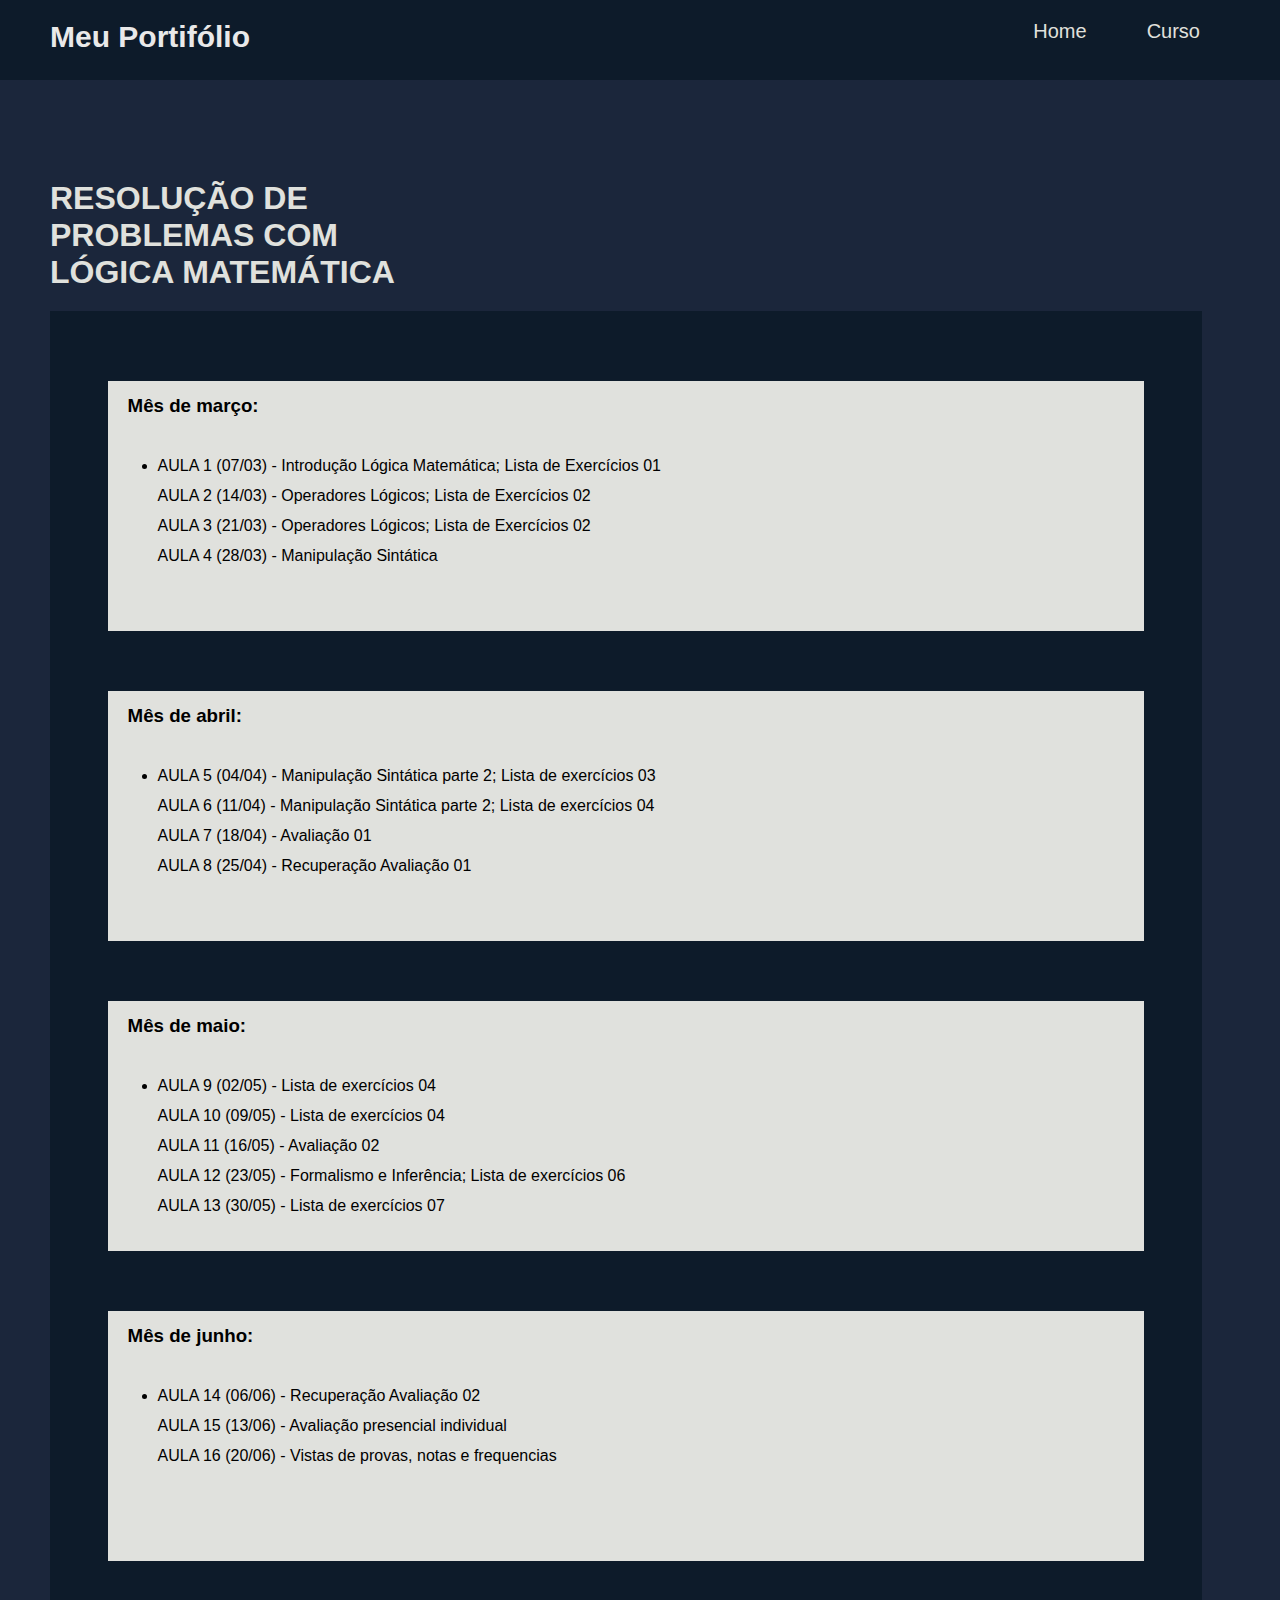
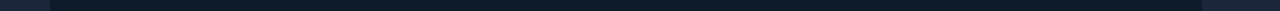
==== cursoMatematica.html @ f21507ff "Add files via upload" ====
<!DOCTYPE html>
<html lang="en">
<head>
  <meta charset="UTF-8">
  <meta http-equiv="X-UA-Compatible" content="IE=edge">
  <meta name="viewport" content="width=device-width, initial-scale=1.0">
  <title>Document</title>
  <link rel="stylesheet" href="cursoMatematica.css">
</head>
<body>
  <div class="header_cabeçalho">
      <div class="cabeçalho_titulo">
        <h2>Meu Portifólio</h2>
      </div>

      <div class="cabeçalho_naveBar">

        <a class="Home" href="index.html">
            <div>
            Home
            </div>
        </a>

        <a class="Cursos" href="ApresentacaoCursos.html">
            <div>
            Curso
            </div>
        </a>

      </div>
    </div>
  <main>
    <div class="Filosofia_titulo">
      <h1>RESOLUÇÃO DE PROBLEMAS COM LÓGICA MATEMÁTICA</h1>
    </div>

    <div class="centro">
      <div class="março">
        <h3>Mês de março:</h3>
        <br>
        <li>
        AULA 1 (07/03) - Introdução Lógica Matemática; Lista de Exercícios 01 <br>
        AULA 2 (14/03) - Operadores Lógicos; Lista de Exercícios 02<br>
        AULA 3 (21/03) - Operadores Lógicos; Lista de Exercícios 02<br>
        AULA 4 (28/03) - Manipulação Sintática<br>

        </li>
      </div>
      <div class="abril">
        <h3>Mês de abril:</h3>
        <br>
        <li>
        AULA 5 (04/04) - Manipulação Sintática parte 2; Lista de exercícios 03<br>
        AULA 6 (11/04) - Manipulação Sintática parte 2; Lista de exercícios 04<br>
        AULA 7 (18/04) - Avaliação 01<br>
        AULA 8 (25/04) - Recuperação Avaliação 01<br>
        </li>
      </div>
      <div class="maio">
        <h3>Mês de maio:</h3>
        <br>
        <li>
        AULA 9 (02/05) - Lista de exercícios 04<br>
        AULA 10 (09/05) - Lista de exercícios 04<br>
        AULA 11 (16/05) - Avaliação 02<br>
        AULA 12 (23/05) - Formalismo e Inferência; Lista de exercícios 06<br>
        AULA 13 (30/05) - Lista de exercícios 07<br>
        </li>
      </div>
      <div class="junho">
        <h3>Mês de junho:</h3>
        <br>
        <li>
        AULA 14 (06/06) - Recuperação Avaliação 02<br>
        AULA 15 (13/06) - Avaliação presencial individual<br>
        AULA 16 (20/06) - Vistas de provas, notas e frequencias<br>
        </li>
      </div>
    </div>
  </main>
</body>
</html>
---- cursoMatematica.css ----
*{
    margin: 0px;
    font-family:'Lucida Sans', 'Lucida Sans Regular', 'Lucida Grande', 'Lucida Sans Unicode', Geneva, Verdana, sans-serif
    }
    
    body{
    width: 100%;
    height: 100%;
    background-color: #1B263B;
    }
    
    header{
    width: 100%;
    height: 400px;
    background-color: #1B263B;
    }
    
    .header_cabeçalho{
    width: 100%;
    height: 80px;
    display: flex;
    justify-content: space-between;
    background-color: #0D1B2A;
    }
    
    .cabeçalho_titulo{
    color: #E9E9E9;
    font-size: 20px;
    margin: 20px 0px 0px 50px;
    }
    
    .cabeçalho_naveBar{
    font-size: 20px;
    margin: 0px 50px 0px 0px;
    display: flex;
    justify-content: space-between;
    color: #E0E1DD;
    }
    
    .Home{
        padding: 20px 30px 0px 30px;
        text-decoration: none;
        color: #E0E1DD;
      }
      
      .Home:hover{
        background-color: #1B263B;
      }
    
      .Cursos{
        padding: 20px 30px 0px 30px;
        text-decoration: none;
        color: #E0E1DD;
      }
      
      .Cursos:hover{
        background-color: #1B263B;
      }
    
    .Filosofia_titulo{
      color: #E0E1DD;
      height: 50%;
      width: 30%;
      margin: 100px 0px 0px 50px;
    }
    
    .centro{
      width: 90%;
      height: 1300px;
      background-color: #0D1B2A;
      margin: 20px 0px 0px 50px; 
      position: absolute;
      display: flex;
      flex-direction: column;
      justify-content: center;
      align-items: center;
      line-height: 30px;
    }
    
    .março{
      width: 90%;
      background-color:#E0E1DD;
      height: 250px;
      margin: 30px;
      margin-top: 50px;
    }
    
    .abril{
      width: 90%;
      background-color:#E0E1DD;
      height: 250px;
      margin: 30px;
    }
    
    .maio{
      width: 90%;
      background-color:#E0E1DD;
      height: 250px;
      margin: 30px;
    }
    
    .junho{
      width: 90%;
      background-color:#E0E1DD;
      height: 250px;
      margin: 30px;
    }
    
    h3{
      padding: 10px 0px 0px 20px;
    }
    
    li{
      margin-left: 50px;
    }
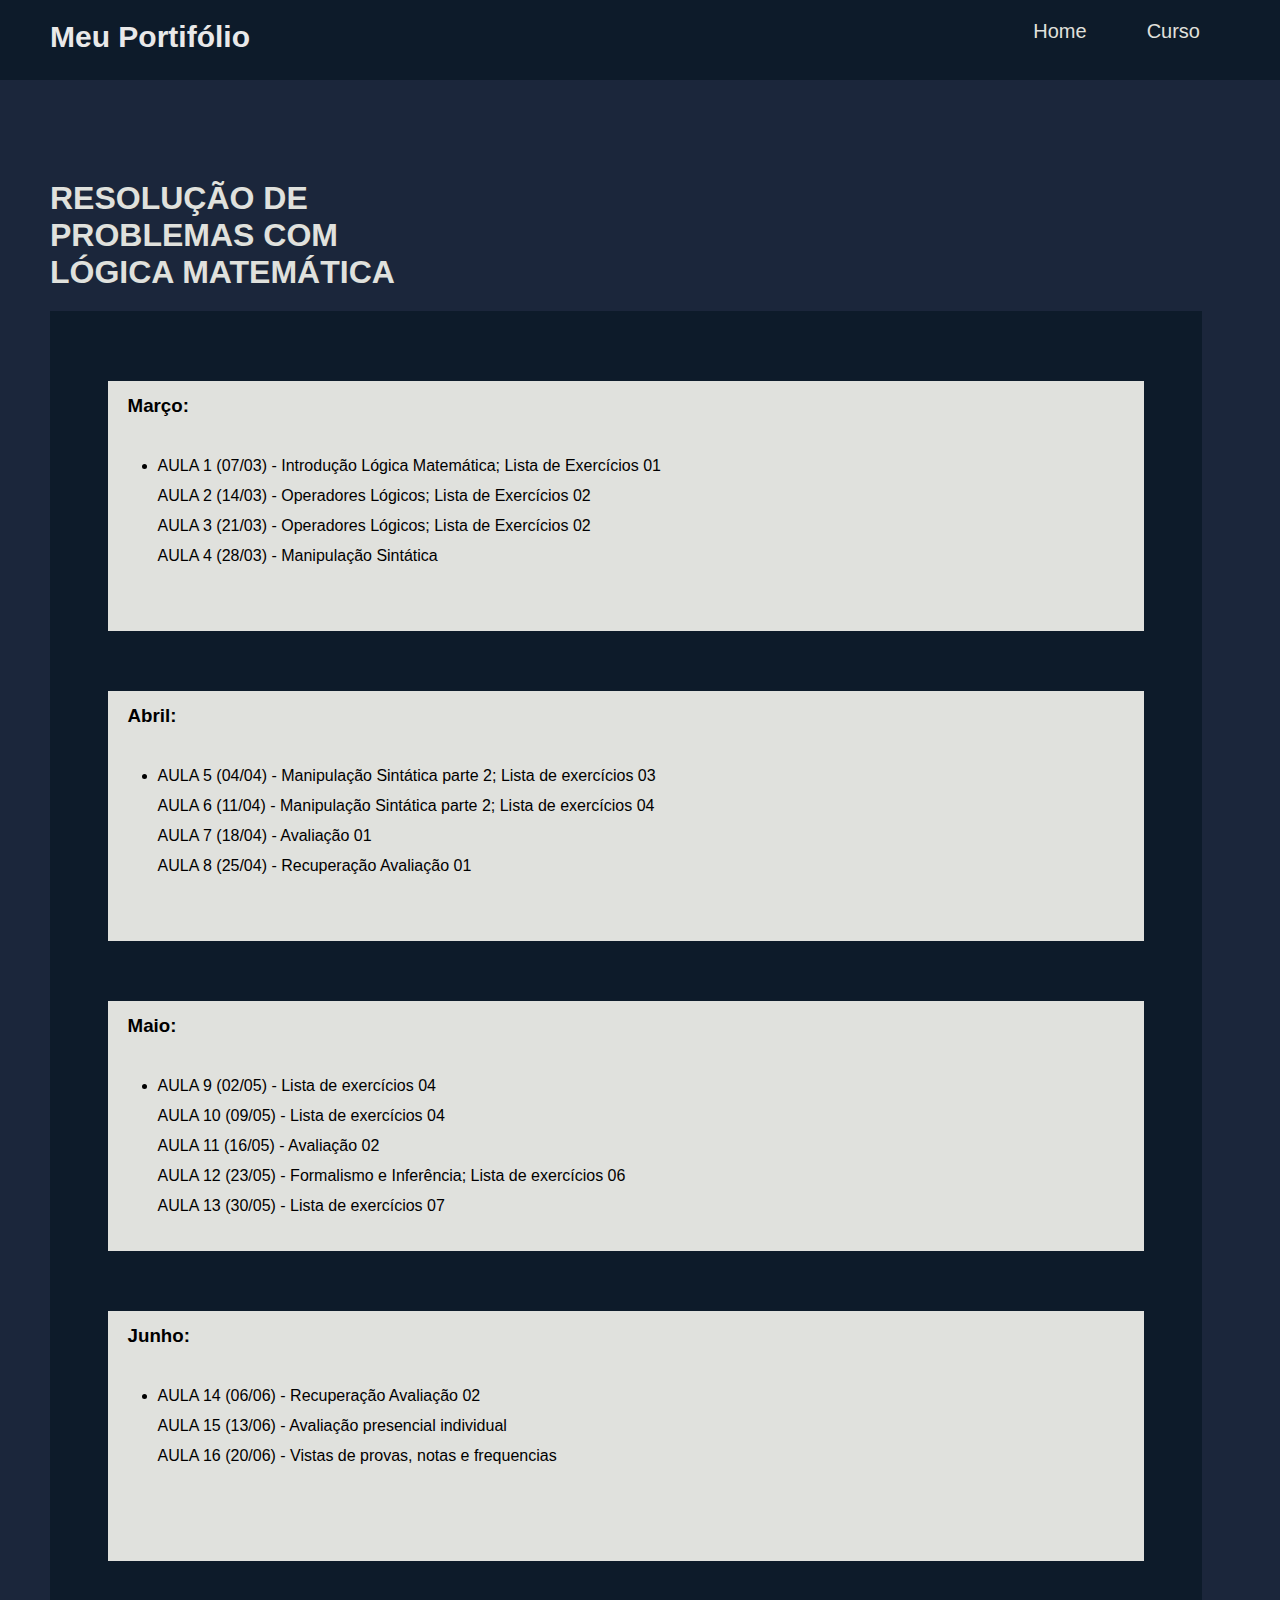
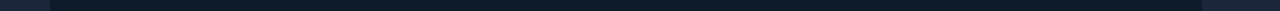
==== commit b8f20f3e: "cursoMatematica.html" ====
--- a/cursoMatematica.html
+++ b/cursoMatematica.html
@@ -36,7 +36,7 @@
 
     <div class="centro">
       <div class="março">
-        <h3>Mês de março:</h3>
+        <h3>Março:</h3>
         <br>
         <li>
         AULA 1 (07/03) - Introdução Lógica Matemática; Lista de Exercícios 01 <br>
@@ -47,7 +47,7 @@
         </li>
       </div>
       <div class="abril">
-        <h3>Mês de abril:</h3>
+        <h3>Abril:</h3>
         <br>
         <li>
         AULA 5 (04/04) - Manipulação Sintática parte 2; Lista de exercícios 03<br>
@@ -57,7 +57,7 @@
         </li>
       </div>
       <div class="maio">
-        <h3>Mês de maio:</h3>
+        <h3>Maio:</h3>
         <br>
         <li>
         AULA 9 (02/05) - Lista de exercícios 04<br>
@@ -68,7 +68,7 @@
         </li>
       </div>
       <div class="junho">
-        <h3>Mês de junho:</h3>
+        <h3>Junho:</h3>
         <br>
         <li>
         AULA 14 (06/06) - Recuperação Avaliação 02<br>
@@ -79,4 +79,4 @@
     </div>
   </main>
 </body>
-</html>+</html>
